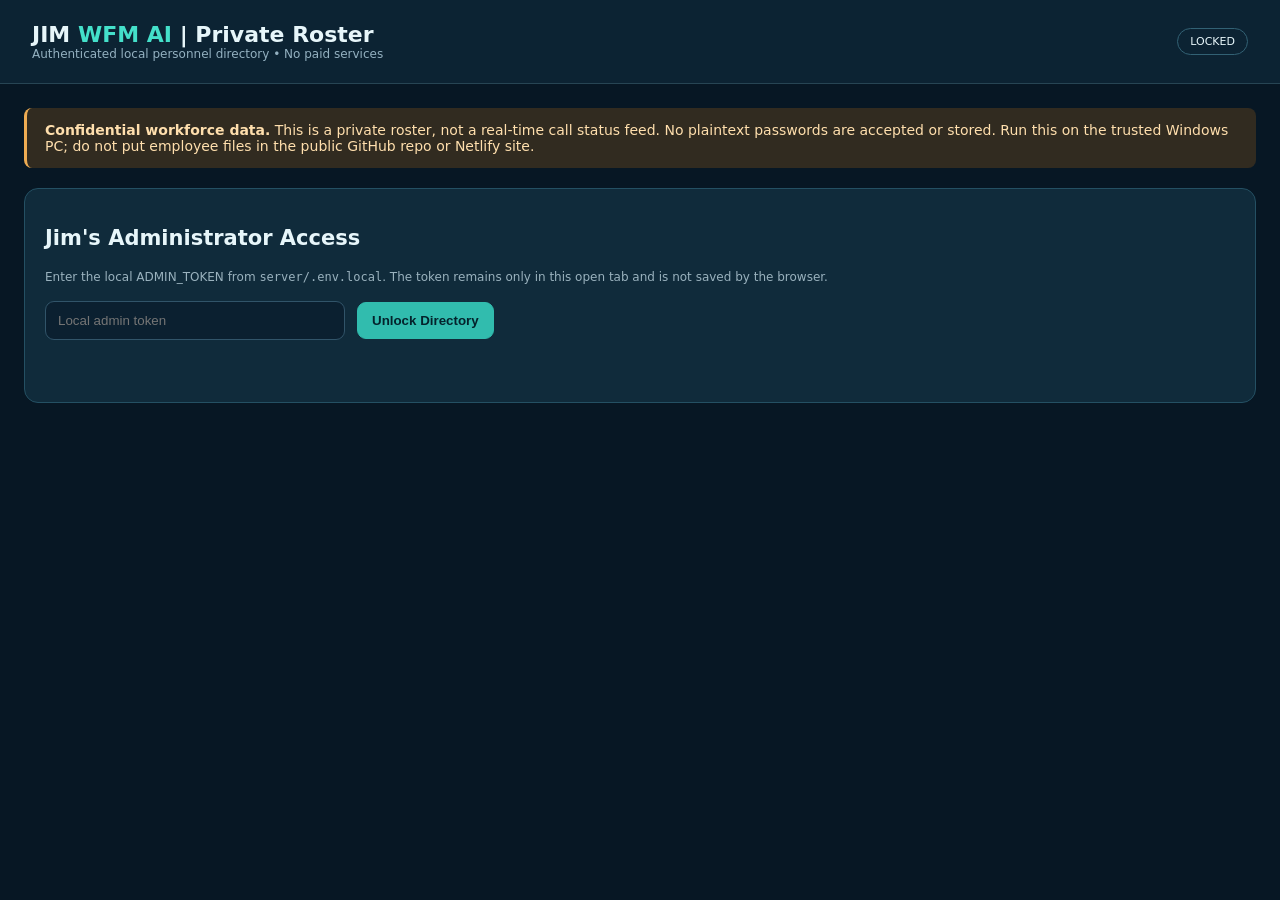
==== server/roster-admin.html @ 0911929b "Add private local roster administration interface (no employee data)" ====
<!doctype html><html lang="en"><head><meta charset="utf-8"><meta name="viewport" content="width=device-width,initial-scale=1"><meta name="robots" content="noindex,nofollow"><title>Jim WFM AI | Private Workforce Directory</title><style>
:root{color-scheme:dark;font:14px system-ui,Segoe UI,Arial,sans-serif;background:#071724;color:#e7f6fa}*{box-sizing:border-box}body{margin:0}header{display:flex;justify-content:space-between;gap:20px;align-items:center;padding:22px 32px;border-bottom:1px solid #274554;background:#0c2333}.brand{font-size:22px;font-weight:800}.brand span{color:#44e0ca}.sub{font-size:12px;color:#94b1c1}main{max-width:1440px;margin:auto;padding:24px}.panel{background:#102b3b;border:1px solid #245063;border-radius:14px;margin-bottom:18px;padding:20px}.row{display:flex;align-items:center;gap:12px;flex-wrap:wrap}.split{display:flex;align-items:center;justify-content:space-between;gap:20px;flex-wrap:wrap}input,select{background:#0b2030;color:#e9f7fa;border:1px solid #315469;padding:11px 12px;border-radius:9px;min-width:120px}input[type="password"]{min-width:300px}button{background:#173b4a;border:1px solid #315669;color:#d4f3f6;border-radius:9px;cursor:pointer;padding:10px 14px;font-weight:700}button:hover{border-color:#55e4d1}button.primary{background:#31bcae;border-color:#31bcae;color:#04232c}button.warn{color:#ffd59a}button.danger{color:#ffaaa3}button:disabled{opacity:.5;cursor:not-allowed}.muted{color:#9ab2be;font-size:12px;line-height:1.6}.state{border:1px solid #326174;border-radius:30px;padding:6px 12px;font-size:11px}.state.ok{border-color:#1da889;color:#4bdfb6}.warning{border-left:3px solid #eeac53;background:#312b20;padding:14px 18px;border-radius:8px;margin-bottom:20px;color:#ffdfad}.stats{display:grid;grid-template-columns:repeat(4,1fr);gap:12px;margin:18px 0}.stat{background:#112d3d;border:1px solid #2b4b5d;padding:18px;border-radius:12px}.stat b{display:block;font-size:25px;margin-top:4px}.stat span{font-size:11px;color:#a8c5cc}table{width:100%;border-collapse:collapse;min-width:960px}th{text-align:left;color:#8ba5b4;font-size:11px;letter-spacing:.5px;text-transform:uppercase;padding:12px;border-bottom:1px solid #315062}td{padding:10px 12px;border-bottom:1px solid #294552;font-size:12px}td:nth-child(1){font-weight:700}td:last-child{white-space:nowrap}td button{padding:6px 9px;font-size:11px;margin-right:4px}.tablewrap{overflow-x:auto}.filters{margin:16px 0}dialog{background:#0e2839;color:#e7f6fa;border:1px solid #4d7483;padding:26px;border-radius:15px;max-width:620px;width:calc(100vw - 32px)}dialog::backdrop{background:#00121ddd}form{display:grid;grid-template-columns:1fr 1fr;gap:16px;margin-top:18px}label{display:flex;flex-direction:column;gap:6px;font-size:12px;color:#a2c6cf}label input,label select{width:100%}.dialogactions{display:flex;justify-content:flex-end;gap:10px;margin-top:22px}#notice{margin:10px 0;color:#68e1d5;min-height:18px}#auth .row{margin:14px 0}#controls{display:none}#controls.active{display:block}@media(max-width:780px){header{padding:16px;align-items:flex-start;flex-direction:column}main{padding:15px}.stats{grid-template-columns:1fr 1fr}form{grid-template-columns:1fr}input[type=password]{min-width:0;width:100%}}
</style></head><body>
<header><div><div class="brand">JIM <span>WFM AI</span> | Private Roster</div><div class="sub">Authenticated local personnel directory • No paid services</div></div><span class="state" id="connection">LOCKED</span></header>
<main><div class="warning"><strong>Confidential workforce data.</strong> This is a private roster, not a real-time call status feed. No plaintext passwords are accepted or stored. Run this on the trusted Windows PC; do not put employee files in the public GitHub repo or Netlify site.</div>
<section class="panel" id="auth"><h2>Jim's Administrator Access</h2><p class="muted">Enter the local ADMIN_TOKEN from <code>server/.env.local</code>. The token remains only in this open tab and is not saved by the browser.</p><div class="row"><input id="token" type="password" placeholder="Local admin token" autocomplete="off"><button class="primary" id="connect">Unlock Directory</button></div><div id="notice" role="status"></div></section>
<section id="controls"><div class="stats"><div class="stat"><span>TOTAL RECORDS</span><b id="count-total">0</b></div><div class="stat"><span>ACTIVE</span><b id="count-active">0</b></div><div class="stat"><span>ON LEAVE</span><b id="count-leave">0</b></div><div class="stat"><span>ARCHIVED</span><b id="count-archive">0</b></div></div>
<section class="panel"><div class="split"><div><h2>Workforce Directory</h2><p class="muted">Jim can add, edit, archive, restore, or permanently delete records. Every change creates an encrypted backup and an action log.</p></div><div class="row"><button id="add" class="primary">+ Add Agent</button><button id="viewlog">View Audit Log</button><button id="lock">Lock</button></div></div>
<div class="row filters"><input id="search" placeholder="Search name, email, supervisor..."><select id="center"><option>All Centers</option><option>Buwelo</option><option>Concentrix</option><option>WNS</option><option>Telus</option></select><select id="archived"><option value="live">Current / On Leave</option><option value="all">All Records</option><option value="archived">Archived Only</option></select></div>
<div class="tablewrap"><table><thead><tr><th>Name</th><th>Center</th><th>Position</th><th>Supervisor</th><th>Roster Status</th><th>Work Email</th><th>Actions</th></tr></thead><tbody id="records"></tbody></table></div><p class="muted">Roster status is not live telephony availability. WNS is empty until a roster is provided.</p></section>
<section class="panel"><h2>Import Approved Roster</h2><p class="muted">Select the password-free JSON prepared from your Buwelo, Concentrix, and Telus spreadsheets. Default mode merges by company email and center, without deleting existing records. Jim must confirm imports.</p><div class="row"><input id="import-file" type="file" accept="application/json,.json"><button class="primary" id="import">Import / Merge</button><button class="danger" id="replace">Replace Entire Roster</button></div><div id="import-status" class="muted"></div></section></section>
</main><dialog id="editor"><h2 id="editor-title">Edit Agent</h2><form id="editor-form" method="dialog"><label>Name<input id="field-name" required maxlength="160"></label><label>Work Email<input id="field-email" type="email" required maxlength="180"></label><label>Center<select id="field-center"><option>Buwelo</option><option>Concentrix</option><option>WNS</option><option>Telus</option></select></label><label>Roster Status<select id="field-status"><option>Active</option><option>On Leave</option><option>Inactive</option><option>Terminated</option></select></label><label>Role / Position<input id="field-role" maxlength="160"></label><label>Supervisor<input id="field-supervisor" maxlength="160"></label><label>Wave<input id="field-wave" maxlength="160"></label><label>HP ID<input id="field-hpid" maxlength="160"></label><div class="dialogactions" style="grid-column:1/-1"><button id="cancel-edit" type="button">Cancel</button><button class="primary" type="submit">Save Record</button></div></form></dialog>
<dialog id="audit-dialog"><h2>Jim's Change History</h2><p class="muted">Actions and timestamps only. Passwords, employee names and addresses never appear in the audit log.</p><pre id="audit-text" style="overflow:auto;max-height:60vh;font:12px ui-monospace,monospace;white-space:pre-wrap"></pre><button id="close-audit">Close</button></dialog>
<script>
(()=>{'use strict';let token='',items=[],editId='';const $=id=>document.getElementById(id);const status=s=>{$('notice').textContent=s};function textCell(tr,value){const td=document.createElement('td');td.textContent=value||'—';tr.appendChild(td);return td}async function api(path,data){const r=await fetch(path,{method:data?'POST':'GET',headers:{Authorization:'Bearer '+token,...(data?{'Content-Type':'application/json'}:{})},...(data?{body:JSON.stringify(data)}:{})});const v=await r.json();if(!r.ok)throw Error(v.error||'HTTP '+r.status);return v}async function refresh(){const j=await api('/api/roster');items=j.records;$('count-total').textContent=items.length;$('count-active').textContent=items.filter(x=>x.status==='Active'&&!x.archived).length;$('count-leave').textContent=items.filter(x=>x.status==='On Leave'&&!x.archived).length;$('count-archive').textContent=items.filter(x=>x.archived).length;render()}function render(){const q=$('search').value.trim().toLowerCase(),c=$('center').value,a=$('archived').value;const visible=items.filter(x=>(c==='All Centers'||x.center===c)&&(a==='all'||(a==='archived'?x.archived:!x.archived))&&[x.name,x.email,x.supervisor,x.role].join(' ').toLowerCase().includes(q));const body=$('records');body.replaceChildren();for(const item of visible){const tr=document.createElement('tr');for(const k of ['name','center','role','supervisor','status','email'])textCell(tr,item[k]);const td=document.createElement('td');for(const [label,action] of [['Edit','edit'],[item.archived?'Restore':'Archive',item.archived?'restore':'archive'],['Delete','delete']]){const btn=document.createElement('button');btn.type='button';btn.textContent=label;if(action==='delete')btn.className='danger';btn.addEventListener('click',()=>act(action,item));td.appendChild(btn)}tr.appendChild(td);body.appendChild(tr)}if(!visible.length){const tr=document.createElement('tr'),td=document.createElement('td');td.colSpan=7;td.textContent='No records found';tr.appendChild(td);body.appendChild(tr)}}function editor(item){editId=item?.id||'';$('editor-title').textContent=item?'Edit Agent':'Add Agent';for(const [field,key] of [['name','name'],['email','email'],['center','center'],['status','status'],['role','role'],['supervisor','supervisor'],['wave','wave'],['hpid','hpId']])$('field-'+field).value=item?.[key]||((key==='center')?'Buwelo':key==='status'?'Active':'');$('editor').showModal()}async function act(action,item){if(action==='edit')return editor(item);const confirmCode=action==='delete'?'PERMANENTLY_DELETE':action==='archive'?'ARCHIVE':'RESTORE';if(!confirm(action==='delete'?'PERMANENTLY DELETE this record? An encrypted backup will be retained.':confirmCode+' this record?'))return;try{await api('/api/roster/'+action,{id:item.id,confirm:confirmCode});await refresh();status('Record '+action+' completed.')}catch(e){status(e.message)}}$('connect').addEventListener('click',async()=>{token=$('token').value.trim();if(token.length<24)return status('Please enter the full admin token');try{await refresh();$('token').value='';$('auth').style.display='none';$('controls').classList.add('active');$('connection').textContent='PRIVATE LOCAL DIRECTORY';$('connection').classList.add('ok')}catch(e){token='';status(e.message)}});$('lock').addEventListener('click',()=>{token='';items=[];$('auth').style.display='block';$('controls').classList.remove('active');$('connection').textContent='LOCKED';$('connection').classList.remove('ok');status('Session locked.')});for(const id of ['search','center','archived'])$(id).addEventListener('input',render);$('add').addEventListener('click',()=>editor(null));$('cancel-edit').addEventListener('click',()=>$('editor').close());$('editor-form').addEventListener('submit',async(e)=>{e.preventDefault();const record={id:editId,center:$('field-center').value,name:$('field-name').value,email:$('field-email').value,status:$('field-status').value,role:$('field-role').value,supervisor:$('field-supervisor').value,wave:$('field-wave').value,hpId:$('field-hpid').value};try{await api('/api/roster/save',{confirm:'SAVE',record});$('editor').close();await refresh();status('Record saved.')}catch(e){status(e.message)}});async function importRows(replace){const file=$('import-file').files?.[0];if(!file)return status('Select a password-free JSON file first');if(file.size>1900000)return status('File is too large');let j;try{j=JSON.parse(await file.text())}catch{return status('Invalid JSON file')}if(!Array.isArray(j.records))return status('Expected JSON file with records array');if(!confirm((replace?'REPLACE':'MERGE')+' directory with '+j.records.length+' roster records?'))return;try{const r=await api('/api/roster/import',{confirm:'IMPORT',mode:replace?'replace':'merge',replaceConfirm:replace?'REPLACE_ROSTER':undefined,records:j.records});await refresh();$('import-status').textContent='Imported '+r.submitted+' records. Current directory: '+r.after;status('Private roster imported.')}catch(e){status(e.message)}}$('import').addEventListener('click',()=>importRows(false));$('replace').addEventListener('click',()=>importRows(true));$('viewlog').addEventListener('click',async()=>{try{const j=await api('/api/roster/audit');$('audit-text').textContent=j.events.map(x=>[x.at,x.action,x.id||'',x.before??'',x.after??''].filter(Boolean).join(' | ')).join('\n');$('audit-dialog').showModal()}catch(e){status(e.message)}});$('close-audit').addEventListener('click',()=>$('audit-dialog').close());
})();
</script></body></html>
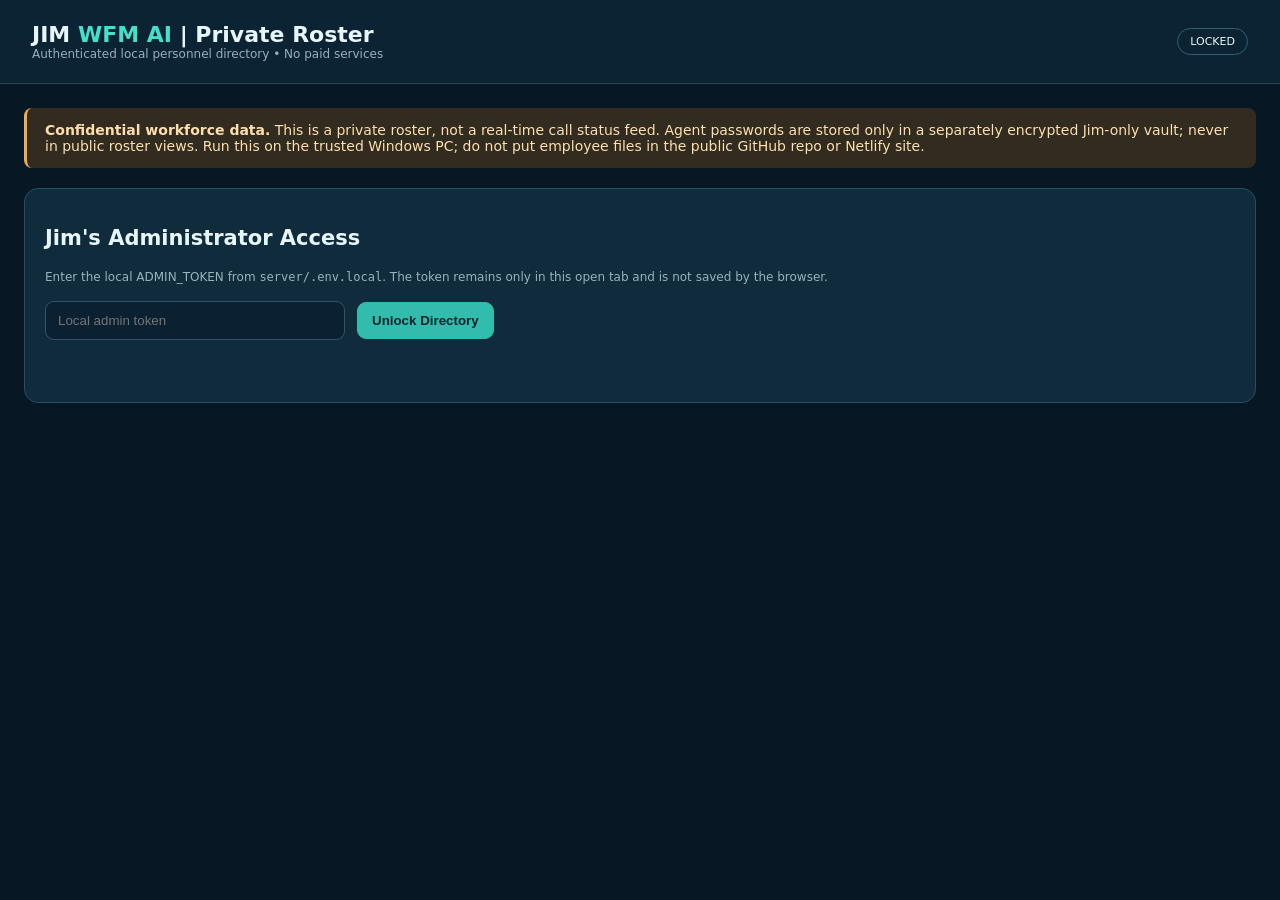
==== commit 6a2555be: "Add Jim-only masked password management to private roster UI" ====
--- a/server/roster-admin.html
+++ b/server/roster-admin.html
@@ -2,16 +2,25 @@
 :root{color-scheme:dark;font:14px system-ui,Segoe UI,Arial,sans-serif;background:#071724;color:#e7f6fa}*{box-sizing:border-box}body{margin:0}header{display:flex;justify-content:space-between;gap:20px;align-items:center;padding:22px 32px;border-bottom:1px solid #274554;background:#0c2333}.brand{font-size:22px;font-weight:800}.brand span{color:#44e0ca}.sub{font-size:12px;color:#94b1c1}main{max-width:1440px;margin:auto;padding:24px}.panel{background:#102b3b;border:1px solid #245063;border-radius:14px;margin-bottom:18px;padding:20px}.row{display:flex;align-items:center;gap:12px;flex-wrap:wrap}.split{display:flex;align-items:center;justify-content:space-between;gap:20px;flex-wrap:wrap}input,select{background:#0b2030;color:#e9f7fa;border:1px solid #315469;padding:11px 12px;border-radius:9px;min-width:120px}input[type="password"]{min-width:300px}button{background:#173b4a;border:1px solid #315669;color:#d4f3f6;border-radius:9px;cursor:pointer;padding:10px 14px;font-weight:700}button:hover{border-color:#55e4d1}button.primary{background:#31bcae;border-color:#31bcae;color:#04232c}button.warn{color:#ffd59a}button.danger{color:#ffaaa3}button:disabled{opacity:.5;cursor:not-allowed}.muted{color:#9ab2be;font-size:12px;line-height:1.6}.state{border:1px solid #326174;border-radius:30px;padding:6px 12px;font-size:11px}.state.ok{border-color:#1da889;color:#4bdfb6}.warning{border-left:3px solid #eeac53;background:#312b20;padding:14px 18px;border-radius:8px;margin-bottom:20px;color:#ffdfad}.stats{display:grid;grid-template-columns:repeat(4,1fr);gap:12px;margin:18px 0}.stat{background:#112d3d;border:1px solid #2b4b5d;padding:18px;border-radius:12px}.stat b{display:block;font-size:25px;margin-top:4px}.stat span{font-size:11px;color:#a8c5cc}table{width:100%;border-collapse:collapse;min-width:960px}th{text-align:left;color:#8ba5b4;font-size:11px;letter-spacing:.5px;text-transform:uppercase;padding:12px;border-bottom:1px solid #315062}td{padding:10px 12px;border-bottom:1px solid #294552;font-size:12px}td:nth-child(1){font-weight:700}td:last-child{white-space:nowrap}td button{padding:6px 9px;font-size:11px;margin-right:4px}.tablewrap{overflow-x:auto}.filters{margin:16px 0}dialog{background:#0e2839;color:#e7f6fa;border:1px solid #4d7483;padding:26px;border-radius:15px;max-width:620px;width:calc(100vw - 32px)}dialog::backdrop{background:#00121ddd}form{display:grid;grid-template-columns:1fr 1fr;gap:16px;margin-top:18px}label{display:flex;flex-direction:column;gap:6px;font-size:12px;color:#a2c6cf}label input,label select{width:100%}.dialogactions{display:flex;justify-content:flex-end;gap:10px;margin-top:22px}#notice{margin:10px 0;color:#68e1d5;min-height:18px}#auth .row{margin:14px 0}#controls{display:none}#controls.active{display:block}@media(max-width:780px){header{padding:16px;align-items:flex-start;flex-direction:column}main{padding:15px}.stats{grid-template-columns:1fr 1fr}form{grid-template-columns:1fr}input[type=password]{min-width:0;width:100%}}
 </style></head><body>
 <header><div><div class="brand">JIM <span>WFM AI</span> | Private Roster</div><div class="sub">Authenticated local personnel directory • No paid services</div></div><span class="state" id="connection">LOCKED</span></header>
-<main><div class="warning"><strong>Confidential workforce data.</strong> This is a private roster, not a real-time call status feed. No plaintext passwords are accepted or stored. Run this on the trusted Windows PC; do not put employee files in the public GitHub repo or Netlify site.</div>
+<main><div class="warning"><strong>Confidential workforce data.</strong> This is a private roster, not a real-time call status feed. Agent passwords are stored only in a separately encrypted Jim-only vault; never in public roster views. Run this on the trusted Windows PC; do not put employee files in the public GitHub repo or Netlify site.</div>
 <section class="panel" id="auth"><h2>Jim's Administrator Access</h2><p class="muted">Enter the local ADMIN_TOKEN from <code>server/.env.local</code>. The token remains only in this open tab and is not saved by the browser.</p><div class="row"><input id="token" type="password" placeholder="Local admin token" autocomplete="off"><button class="primary" id="connect">Unlock Directory</button></div><div id="notice" role="status"></div></section>
 <section id="controls"><div class="stats"><div class="stat"><span>TOTAL RECORDS</span><b id="count-total">0</b></div><div class="stat"><span>ACTIVE</span><b id="count-active">0</b></div><div class="stat"><span>ON LEAVE</span><b id="count-leave">0</b></div><div class="stat"><span>ARCHIVED</span><b id="count-archive">0</b></div></div>
-<section class="panel"><div class="split"><div><h2>Workforce Directory</h2><p class="muted">Jim can add, edit, archive, restore, or permanently delete records. Every change creates an encrypted backup and an action log.</p></div><div class="row"><button id="add" class="primary">+ Add Agent</button><button id="viewlog">View Audit Log</button><button id="lock">Lock</button></div></div>
+<section class="panel"><div class="split"><div><h2>Workforce Directory</h2><p class="muted">Jim can add, edit, archive, restore, permanently delete records, and manage private passwords. Every change creates an encrypted backup and an action log.</p></div><div class="row"><button id="add" class="primary">+ Add Agent</button><button id="viewlog">View Audit Log</button><button id="lock">Lock</button></div></div>
 <div class="row filters"><input id="search" placeholder="Search name, email, supervisor..."><select id="center"><option>All Centers</option><option>Buwelo</option><option>Concentrix</option><option>WNS</option><option>Telus</option></select><select id="archived"><option value="live">Current / On Leave</option><option value="all">All Records</option><option value="archived">Archived Only</option></select></div>
-<div class="tablewrap"><table><thead><tr><th>Name</th><th>Center</th><th>Position</th><th>Supervisor</th><th>Roster Status</th><th>Work Email</th><th>Actions</th></tr></thead><tbody id="records"></tbody></table></div><p class="muted">Roster status is not live telephony availability. WNS is empty until a roster is provided.</p></section>
+<div class="tablewrap"><table><thead><tr><th>Name</th><th>Center</th><th>Position</th><th>Supervisor</th><th>Roster Status</th><th>Work Email</th><th>Private Password</th><th>Actions</th></tr></thead><tbody id="records"></tbody></table></div><p class="muted">Roster status is not live telephony availability. WNS is empty until a roster is provided.</p></section>
 <section class="panel"><h2>Import Approved Roster</h2><p class="muted">Select the password-free JSON prepared from your Buwelo, Concentrix, and Telus spreadsheets. Default mode merges by company email and center, without deleting existing records. Jim must confirm imports.</p><div class="row"><input id="import-file" type="file" accept="application/json,.json"><button class="primary" id="import">Import / Merge</button><button class="danger" id="replace">Replace Entire Roster</button></div><div id="import-status" class="muted"></div></section></section>
 </main><dialog id="editor"><h2 id="editor-title">Edit Agent</h2><form id="editor-form" method="dialog"><label>Name<input id="field-name" required maxlength="160"></label><label>Work Email<input id="field-email" type="email" required maxlength="180"></label><label>Center<select id="field-center"><option>Buwelo</option><option>Concentrix</option><option>WNS</option><option>Telus</option></select></label><label>Roster Status<select id="field-status"><option>Active</option><option>On Leave</option><option>Inactive</option><option>Terminated</option></select></label><label>Role / Position<input id="field-role" maxlength="160"></label><label>Supervisor<input id="field-supervisor" maxlength="160"></label><label>Wave<input id="field-wave" maxlength="160"></label><label>HP ID<input id="field-hpid" maxlength="160"></label><div class="dialogactions" style="grid-column:1/-1"><button id="cancel-edit" type="button">Cancel</button><button class="primary" type="submit">Save Record</button></div></form></dialog>
+<dialog id="password-dialog" aria-label="Private password vault"><h2>Jim's Private Password Vault</h2><p class="muted">Only Jim may set, reveal or delete this agent password. The vault key is separate from the administrator token. Passwords are encrypted at rest, excluded from roster views, reports and public sites.</p><p id="password-agent"></p><form id="password-form" method="dialog"><label style="grid-column:1/-1">Vault key (from server/.env.local)<input id="password-vault-key" type="password" autocomplete="off" required></label><label style="grid-column:1/-1">Set / Replace password<input id="password-value" type="password" autocomplete="new-password" maxlength="256" placeholder="Leave blank to keep existing password"></label></form><div class="row" style="margin-top:16px"><button type="button" class="primary" id="password-save">Save Password</button><button type="button" id="password-reveal">Reveal Temporarily</button><button type="button" class="danger" id="password-delete">Delete Password</button><button type="button" id="password-close">Close</button></div><div id="password-view" class="muted" role="status" style="margin-top:12px"></div></dialog>
 <dialog id="audit-dialog"><h2>Jim's Change History</h2><p class="muted">Actions and timestamps only. Passwords, employee names and addresses never appear in the audit log.</p><pre id="audit-text" style="overflow:auto;max-height:60vh;font:12px ui-monospace,monospace;white-space:pre-wrap"></pre><button id="close-audit">Close</button></dialog>
 <script>
-(()=>{'use strict';let token='',items=[],editId='';const $=id=>document.getElementById(id);const status=s=>{$('notice').textContent=s};function textCell(tr,value){const td=document.createElement('td');td.textContent=value||'—';tr.appendChild(td);return td}async function api(path,data){const r=await fetch(path,{method:data?'POST':'GET',headers:{Authorization:'Bearer '+token,...(data?{'Content-Type':'application/json'}:{})},...(data?{body:JSON.stringify(data)}:{})});const v=await r.json();if(!r.ok)throw Error(v.error||'HTTP '+r.status);return v}async function refresh(){const j=await api('/api/roster');items=j.records;$('count-total').textContent=items.length;$('count-active').textContent=items.filter(x=>x.status==='Active'&&!x.archived).length;$('count-leave').textContent=items.filter(x=>x.status==='On Leave'&&!x.archived).length;$('count-archive').textContent=items.filter(x=>x.archived).length;render()}function render(){const q=$('search').value.trim().toLowerCase(),c=$('center').value,a=$('archived').value;const visible=items.filter(x=>(c==='All Centers'||x.center===c)&&(a==='all'||(a==='archived'?x.archived:!x.archived))&&[x.name,x.email,x.supervisor,x.role].join(' ').toLowerCase().includes(q));const body=$('records');body.replaceChildren();for(const item of visible){const tr=document.createElement('tr');for(const k of ['name','center','role','supervisor','status','email'])textCell(tr,item[k]);const td=document.createElement('td');for(const [label,action] of [['Edit','edit'],[item.archived?'Restore':'Archive',item.archived?'restore':'archive'],['Delete','delete']]){const btn=document.createElement('button');btn.type='button';btn.textContent=label;if(action==='delete')btn.className='danger';btn.addEventListener('click',()=>act(action,item));td.appendChild(btn)}tr.appendChild(td);body.appendChild(tr)}if(!visible.length){const tr=document.createElement('tr'),td=document.createElement('td');td.colSpan=7;td.textContent='No records found';tr.appendChild(td);body.appendChild(tr)}}function editor(item){editId=item?.id||'';$('editor-title').textContent=item?'Edit Agent':'Add Agent';for(const [field,key] of [['name','name'],['email','email'],['center','center'],['status','status'],['role','role'],['supervisor','supervisor'],['wave','wave'],['hpid','hpId']])$('field-'+field).value=item?.[key]||((key==='center')?'Buwelo':key==='status'?'Active':'');$('editor').showModal()}async function act(action,item){if(action==='edit')return editor(item);const confirmCode=action==='delete'?'PERMANENTLY_DELETE':action==='archive'?'ARCHIVE':'RESTORE';if(!confirm(action==='delete'?'PERMANENTLY DELETE this record? An encrypted backup will be retained.':confirmCode+' this record?'))return;try{await api('/api/roster/'+action,{id:item.id,confirm:confirmCode});await refresh();status('Record '+action+' completed.')}catch(e){status(e.message)}}$('connect').addEventListener('click',async()=>{token=$('token').value.trim();if(token.length<24)return status('Please enter the full admin token');try{await refresh();$('token').value='';$('auth').style.display='none';$('controls').classList.add('active');$('connection').textContent='PRIVATE LOCAL DIRECTORY';$('connection').classList.add('ok')}catch(e){token='';status(e.message)}});$('lock').addEventListener('click',()=>{token='';items=[];$('auth').style.display='block';$('controls').classList.remove('active');$('connection').textContent='LOCKED';$('connection').classList.remove('ok');status('Session locked.')});for(const id of ['search','center','archived'])$(id).addEventListener('input',render);$('add').addEventListener('click',()=>editor(null));$('cancel-edit').addEventListener('click',()=>$('editor').close());$('editor-form').addEventListener('submit',async(e)=>{e.preventDefault();const record={id:editId,center:$('field-center').value,name:$('field-name').value,email:$('field-email').value,status:$('field-status').value,role:$('field-role').value,supervisor:$('field-supervisor').value,wave:$('field-wave').value,hpId:$('field-hpid').value};try{await api('/api/roster/save',{confirm:'SAVE',record});$('editor').close();await refresh();status('Record saved.')}catch(e){status(e.message)}});async function importRows(replace){const file=$('import-file').files?.[0];if(!file)return status('Select a password-free JSON file first');if(file.size>1900000)return status('File is too large');let j;try{j=JSON.parse(await file.text())}catch{return status('Invalid JSON file')}if(!Array.isArray(j.records))return status('Expected JSON file with records array');if(!confirm((replace?'REPLACE':'MERGE')+' directory with '+j.records.length+' roster records?'))return;try{const r=await api('/api/roster/import',{confirm:'IMPORT',mode:replace?'replace':'merge',replaceConfirm:replace?'REPLACE_ROSTER':undefined,records:j.records});await refresh();$('import-status').textContent='Imported '+r.submitted+' records. Current directory: '+r.after;status('Private roster imported.')}catch(e){status(e.message)}}$('import').addEventListener('click',()=>importRows(false));$('replace').addEventListener('click',()=>importRows(true));$('viewlog').addEventListener('click',async()=>{try{const j=await api('/api/roster/audit');$('audit-text').textContent=j.events.map(x=>[x.at,x.action,x.id||'',x.before??'',x.after??''].filter(Boolean).join(' | ')).join('\n');$('audit-dialog').showModal()}catch(e){status(e.message)}});$('close-audit').addEventListener('click',()=>$('audit-dialog').close());
+(()=>{'use strict';let token='',items=[],editId='',passwordId='',passwordTimeout=null;const $=id=>document.getElementById(id);const status=s=>{$('notice').textContent=s};function textCell(tr,value){const td=document.createElement('td');td.textContent=value||'—';tr.appendChild(td);return td}async function api(path,data){const r=await fetch(path,{method:data?'POST':'GET',headers:{Authorization:'Bearer '+token,...(data?{'Content-Type':'application/json'}:{})},...(data?{body:JSON.stringify(data)}:{})});const v=await r.json();if(!r.ok)throw Error(v.error||'HTTP '+r.status);return v}async function refresh(){const j=await api('/api/roster');items=j.records;$('count-total').textContent=items.length;$('count-active').textContent=items.filter(x=>x.status==='Active'&&!x.archived).length;$('count-leave').textContent=items.filter(x=>x.status==='On Leave'&&!x.archived).length;$('count-archive').textContent=items.filter(x=>x.archived).length;render()}function render(){const q=$('search').value.trim().toLowerCase(),c=$('center').value,a=$('archived').value;const visible=items.filter(x=>(c==='All Centers'||x.center===c)&&(a==='all'||(a==='archived'?x.archived:!x.archived))&&[x.name,x.email,x.supervisor,x.role].join(' ').toLowerCase().includes(q));const body=$('records');body.replaceChildren();for(const item of visible){const tr=document.createElement('tr');for(const k of ['name','center','role','supervisor','status','email'])textCell(tr,item[k]);textCell(tr,item.hasPassword?'Encrypted ✓':'Not set');const td=document.createElement('td');for(const [label,action] of [['Edit','edit'],['Password','password'],[item.archived?'Restore':'Archive',item.archived?'restore':'archive'],['Delete','delete']]){const btn=document.createElement('button');btn.type='button';btn.textContent=label;if(action==='delete')btn.className='danger';btn.addEventListener('click',()=>act(action,item));td.appendChild(btn)}tr.appendChild(td);body.appendChild(tr)}if(!visible.length){const tr=document.createElement('tr'),td=document.createElement('td');td.colSpan=8;td.textContent='No records found';tr.appendChild(td);body.appendChild(tr)}}function editor(item){editId=item?.id||'';$('editor-title').textContent=item?'Edit Agent':'Add Agent';for(const [field,key] of [['name','name'],['email','email'],['center','center'],['status','status'],['role','role'],['supervisor','supervisor'],['wave','wave'],['hpid','hpId']])$('field-'+field).value=item?.[key]||((key==='center')?'Buwelo':key==='status'?'Active':'');$('editor').showModal()}async function act(action,item){if(action==='edit')return editor(item);if(action==='password')return passwordEditor(item);const confirmCode=action==='delete'?'PERMANENTLY_DELETE':action==='archive'?'ARCHIVE':'RESTORE';if(!confirm(action==='delete'?'PERMANENTLY DELETE this record? An encrypted backup will be retained.':confirmCode+' this record?'))return;try{await api('/api/roster/'+action,{id:item.id,confirm:confirmCode});await refresh();status('Record '+action+' completed.')}catch(e){status(e.message)}}function passwordEditor(item){passwordId=item.id;$('password-agent').textContent=item.name+' — '+item.center;$('password-vault-key').value='';$('password-value').value='';$('password-view').textContent=item.hasPassword?'Encrypted password saved.':'No password saved.';$('password-dialog').showModal()}
+function clearPasswordDisplay(){if(passwordTimeout)clearTimeout(passwordTimeout);passwordTimeout=null;$('password-view').textContent='Password is hidden.';}
+async function passwordAction(action){if(!passwordId)return;const vaultKey=$('password-vault-key').value.trim();if(vaultKey.length<24)return status('Enter the separate vault key to manage passwords.');const confirmCode=action==='set'?'SET_PASSWORD':action==='reveal'?'REVEAL_PASSWORD':'DELETE_PASSWORD';if(action==='delete'&&!confirm('Delete the saved password for this agent?'))return;const req={id:passwordId,vaultKey,confirm:confirmCode};if(action==='set'){req.password=$('password-value').value;if(!req.password)return status('Enter a password before saving.')}try{const result=await api('/api/roster/password/'+action,req);if(action==='reveal'){clearPasswordDisplay();$('password-view').textContent='Password (visible for 15 seconds): '+result.password;passwordTimeout=setTimeout(clearPasswordDisplay,15000)}else{clearPasswordDisplay();$('password-value').value='';$('password-vault-key').value='';await refresh();status(action==='set'?'Password encrypted and saved.':'Password removed from vault.')}}catch(e){clearPasswordDisplay();status(e.message)}}
+$('password-save').addEventListener('click',()=>passwordAction('set'));
+$('password-reveal').addEventListener('click',()=>passwordAction('reveal'));
+$('password-delete').addEventListener('click',()=>passwordAction('delete'));
+$('password-close').addEventListener('click',()=>{clearPasswordDisplay();$('password-vault-key').value='';$('password-value').value='';$('password-dialog').close()});
+$('password-dialog').addEventListener('close',()=>{clearPasswordDisplay();$('password-vault-key').value='';$('password-value').value=''})
+;$('connect').addEventListener('click',async()=>{token=$('token').value.trim();if(token.length<24)return status('Please enter the full admin token');try{await refresh();$('token').value='';$('auth').style.display='none';$('controls').classList.add('active');$('connection').textContent='PRIVATE LOCAL DIRECTORY';$('connection').classList.add('ok')}catch(e){token='';status(e.message)}});$('lock').addEventListener('click',()=>{token='';items=[];$('auth').style.display='block';$('controls').classList.remove('active');$('connection').textContent='LOCKED';$('connection').classList.remove('ok');status('Session locked.')});for(const id of ['search','center','archived'])$(id).addEventListener('input',render);$('add').addEventListener('click',()=>editor(null));$('cancel-edit').addEventListener('click',()=>$('editor').close());$('editor-form').addEventListener('submit',async(e)=>{e.preventDefault();const record={id:editId,center:$('field-center').value,name:$('field-name').value,email:$('field-email').value,status:$('field-status').value,role:$('field-role').value,supervisor:$('field-supervisor').value,wave:$('field-wave').value,hpId:$('field-hpid').value};try{await api('/api/roster/save',{confirm:'SAVE',record});$('editor').close();await refresh();status('Record saved.')}catch(e){status(e.message)}});async function importRows(replace){const file=$('import-file').files?.[0];if(!file)return status('Select a password-free JSON file first');if(file.size>1900000)return status('File is too large');let j;try{j=JSON.parse(await file.text())}catch{return status('Invalid JSON file')}if(!Array.isArray(j.records))return status('Expected JSON file with records array');if(!confirm((replace?'REPLACE':'MERGE')+' directory with '+j.records.length+' roster records?'))return;try{const r=await api('/api/roster/import',{confirm:'IMPORT',mode:replace?'replace':'merge',replaceConfirm:replace?'REPLACE_ROSTER':undefined,records:j.records});await refresh();$('import-status').textContent='Imported '+r.submitted+' records. Current directory: '+r.after;status('Private roster imported.')}catch(e){status(e.message)}}$('import').addEventListener('click',()=>importRows(false));$('replace').addEventListener('click',()=>importRows(true));$('viewlog').addEventListener('click',async()=>{try{const j=await api('/api/roster/audit');$('audit-text').textContent=j.events.map(x=>[x.at,x.action,x.id||'',x.before??'',x.after??''].filter(Boolean).join(' | ')).join('\n');$('audit-dialog').showModal()}catch(e){status(e.message)}});$('close-audit').addEventListener('click',()=>$('audit-dialog').close());
 })();
 </script></body></html>
